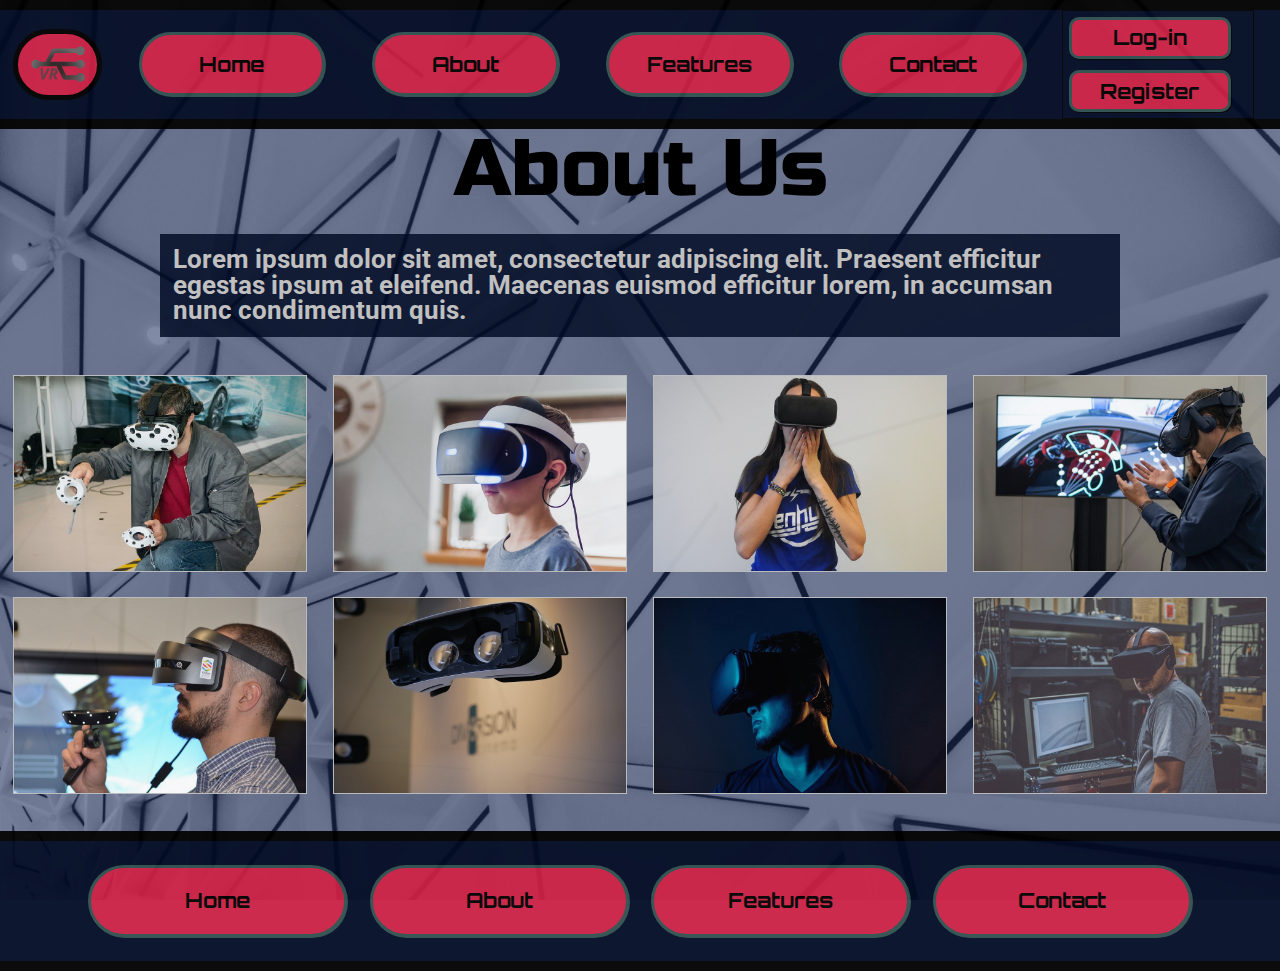
==== index.html @ c774ebc3 "almost done" ====
<!DOCTYPE html>
<html lang="en">

<head>
    <meta charset="UTF-8">
    <meta name="viewport" content="width=device-width, initial-scale=1.0">
    <link rel="stylesheet" href="/index.css">
    <title>About</title>
</head>

<body>
    <header>
        <div class="navBar">
            <div class="logo">
                <img src="/assets/logo.svg" alt="SIXR Logo">
            </div>
            <nav>
                <a href="#">Home</a>
                <a href="/index.html">About</a>
                <a href="/features.html">Features</a>
                <a href="/contact.html">Contact</a>
            </nav>
            <div class="register">
                <a href="">Log-in</a>
                <a href="">Register</a>
            </div>
        </div>
    </header>
    <section class="mainBody">
        <h1 class="abouth1 feath1">About Us</h1>
        <p>Lorem ipsum dolor sit amet, consectetur adipiscing elit. Praesent efficitur egestas ipsum at eleifend.
            Maecenas euismod efficitur lorem, in accumsan nunc condimentum quis.</p>
        <div class="gallery">
            <div class="images">
                <img src="/assets/bodyimg1.jpg" alt="">
                <img src="/assets/bodyimg2.jpg" alt="">
                <img src="/assets/bodyimg3.jpg" alt="">
                <img src="/assets/bodyimg4.jpg" alt="">
            </div>
            <div class="images2">
                <img src="/assets/bodyimg5.jpg">
                <img src="/assets/bodyimg6.jpg" alt="">
                <img src="/assets/bodyimg7.jpg" alt="">
                <img src="/assets/bodyimg8.jpg" alt="">
            </div>
        </div>
    </section>
    <footer>
        <div class="navBar" class="navBar2">
            <nav>
                <a href="/index.html">Home</a>
                <a href="/about.html">About</a>
                <a href="/features.html">Features</a>
                <a href="/contact.html">Contact</a>
            </nav>
        </div>
    </footer>
</body>

</html>
---- index.css ----
/* http://meyerweb.com/eric/tools/css/reset/ 
   v2.0 | 20110126
   License: none (public domain)
*/
@import url('https://fonts.googleapis.com/css2?family=Orbitron&family=Roboto&family=Russo+One&display=swap');
html, body, div, span, applet, object, iframe,
h1, h2, h3, h4, h5, h6, p, blockquote, pre,
a, abbr, acronym, address, big, cite, code,
del, dfn, em, img, ins, kbd, q, s, samp,
small, strike, strong, sub, sup, tt, var,
b, u, i, center,
dl, dt, dd, ol, ul, li,
fieldset, form, label, legend,
table, caption, tbody, tfoot, thead, tr, th, td,
article, aside, canvas, details, embed, 
figure, figcaption, footer, header, hgroup, 
menu, nav, output, ruby, section, summary,
time, mark, audio, video {
	margin: 0;
	padding: 0;
	/* border: 0; */
	font-size: 62.5%;
	font: inherit;
	vertical-align: baseline;
}
/* HTML5 display-role reset for older browsers */
article, aside, details, figcaption, figure, 
footer, header, hgroup, menu, nav, section {
	display: block;
}
body {
    line-height: 1;
    font-size: 1.6rem;
    font-family: 'Roboto', sans-serif;
}
ol, ul {
	list-style: none;
}
blockquote, q {
	quotes: none;
}
blockquote:before, blockquote:after,
q:before, q:after {
	content: '';
	content: none;
}
table {
	border-collapse: collapse;
	border-spacing: 0;
}
*{
    box-sizing: border-box;
    /* border: 1px solid grey; */
}
section {
    padding: 4%;   
}
/* END RESET */
.logo {
    display: flex;
    /* border: 2px solid black; */
    width: 7%;
    border: 5px solid black;
    border-radius: 100px;
    padding: 1%;
    background-color: #CA2044;
    margin: 1% 0 1% 1%;
    /* box-shadow: 4px 4px rgb(0, 0, 0); */
}
.logo img {
    width: 100%;
    margin: 0 auto;
}
a {
    font-family: 'Orbitron', sans-serif;
    color: black;
    font-weight: bold;
    text-decoration: none;
    display: flex;
    background: #CA2044;
    font-size: 1.3rem;
    padding: 2%;
    border: 3px solid darkslategray;
    box-shadow: 1px 1px darkslategray;
}
nav a {
    border-radius: 50px;
    margin: 0;
    width: 20%;
    justify-content: center;
    margin: 1%;
    background: #CA2044;
    color: black;
}
a:hover {
    color: white;
    transition: 1s;
    border: 3px solid rgb(255, 255, 255);
}
.register {
    padding: 0;
    width: 15%;
    border: 1px solid black;
    display: flex;
    flex-direction: column;
}
.register a {
    width: 85%;
    justify-content: center;
    align-items: center;
    box-shadow: 1px 1px;
    border-radius: 10px;
    margin: 3%;
    padding: 4% 0 4% 0;
}
h2, h3, h4, h5, h6 {
    font-family: 'Orbitron', sans-serif;
}
.navBar {
    display: flex;
    align-items: center;
}
nav {
    display: flex;
    width: 75%;
    padding: 1%;
    justify-content: space-around;
}
footer nav {
    width: 90%;
    margin: 0 auto;
    padding: 1%;
}
footer nav a {
    width: 25%;
}
header, footer {
    opacity: 95%;
    background: #010B24;
    border-top: 10px solid black;
    border-bottom: 10px solid black;
}
.abouth1 {
    display: flex;
    font-size: 5rem;
    font-family: 'Russo One', sans-serif;
    width: 100%;
    justify-content: center;
}
body {
    background-image: url("/assets/background-img.jpeg");
    background-size: cover;
    padding: 0;
    background-repeat: no-repeat;
    background-attachment: fixed;
}
.mainBody p {
    display: flex;
    width: 75%;
    margin: 2% auto;
    padding: 1%;
    color: silver;
    background-color: #010b24d5;
    font-weight: bold;
}
.mainBody{
    padding: 0;
    background-color: rgba(4, 23, 80, 0.479);
    min-height: 78vh;
}

.images, .images2 {
    display: flex;
    justify-content: space-between;
    width: 100%;
}
.gallery .images img, .gallery .images2 img {
    width: 23%;
    border: 1px solid silver;
    opacity: 95%;
    margin: 1% auto;
}
ul {
    margin: 5% 1%;
}
/* FEATURES PAGE */
.features {
    display: flex;
    width: 95%;
    margin: 0 auto;
    justify-content: center;
}
.featMainBody {
    background-color: rgba(52, 13, 144, 0.486);
}
.featuresh1{
    display: flex;
    font-size: 5rem;
    font-family: 'Russo One', sans-serif;
    width: 86%;
    margin: 0 auto;
}
.feat-list{
    border: 1px solid black;
    width: 40%;
    margin: 0 auto;
    text-align: left;
    line-height: 1.2;
    font-weight: bolder;
    font-size: 1.4rem;
    background-color: #010b24d5;
    color: #FFFAFA;
    padding: 0 1% 0 1%;
}
@media(max-width: 1050px){
    a {
        font-size: 1rem;
    }
}
@media(max-width:800px){
    .logo {
        width: 9%;
    }
    a {
        font-size: .8rem;
    }
    h1 {
        width: 100%;
        justify-content: center;
        margin: 0 auto;
        font-size: 3rem;
    }
    .mainBody p {
        width: 100%;
        border-radius: 0;
        font-size: 1.4rem;
    }
    .gallery {
        display: flex;
        padding: 2%;
        flex-direction: column;
    }
    .images, .images2 {
        display: flex;
        /* flex-direction: column; */
        width: 100%;
        margin: 3% 0;
    }
    .gallery .images img, .gallery .images2 img {
        width: 23%;
        margin: 2% auto;
    }
    .features {
        display: flex;
        flex-direction: column;
        width: 100%;
    }
    .feath1 {
        font-size: 3rem;
    }
    .feat-list {
        width: 95%;
        margin: 1% auto;
        font-size: 1.4rem;
    }
}
@media(max-width: 650px){
    .featuresh1 {
        font-size: 3rem;
    }
    .mainBody p {
        font-size: 1rem;
        width: 100%;
    }
    .navBar {
        display: flex;
        flex-direction: column;
    }
    header nav {
        flex-direction: column;
    }
    header nav a {
        width: 90%;
        margin: 1% auto;
    }
    .logo {
        display: none;
    }
    .register {
        width: 100%;
        flex-direction: row;
    }
    .register a {
        width: 40%; 
        margin: 1% auto;
        padding: 2%;
    }
    header nav a {
        width: 60%;
        border-radius: 10px;
    }
    footer nav a {
        font-size: .7rem;
        width: 25%;
    }
    .feat-list{
        font-size: .8rem;
    }
    .gallery {
        flex-direction: row;
    }
    .images, .images2 {
        display: flex;
        flex-direction: column;
        width: 40%;
        margin: 1% auto;
        align-items: center;
    }
    .gallery .images img, .gallery .images2 img {
        width: 100%;
        margin: 5% auto;
    }
}
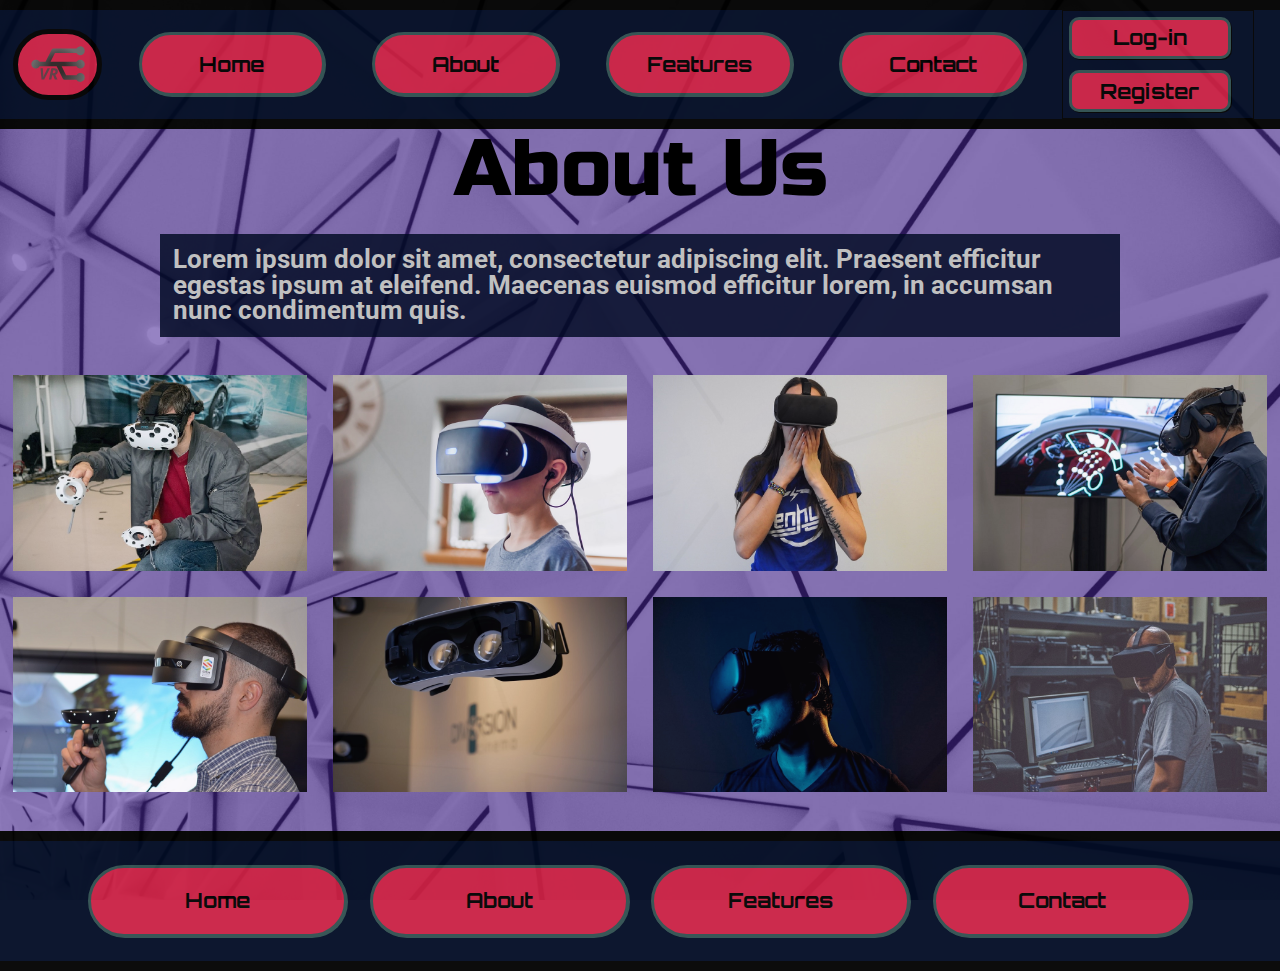
==== commit 278d0b07: "changed background color of body" ====
--- a/index.html
+++ b/index.html
@@ -32,16 +32,16 @@
             Maecenas euismod efficitur lorem, in accumsan nunc condimentum quis.</p>
         <div class="gallery">
             <div class="images">
-                <img src="/assets/bodyimg1.jpg" alt="">
-                <img src="/assets/bodyimg2.jpg" alt="">
-                <img src="/assets/bodyimg3.jpg" alt="">
-                <img src="/assets/bodyimg4.jpg" alt="">
+                <img src="/assets/bodyimg1.jpg" alt="man kneeling wearing VR headset">
+                <img src="/assets/bodyimg2.jpg" alt="girl wearing VR headset">
+                <img src="/assets/bodyimg3.jpg" alt="girl excitedly wearing VR headset">
+                <img src="/assets/bodyimg4.jpg" alt="man wearing VR headset">
             </div>
             <div class="images2">
-                <img src="/assets/bodyimg5.jpg">
-                <img src="/assets/bodyimg6.jpg" alt="">
-                <img src="/assets/bodyimg7.jpg" alt="">
-                <img src="/assets/bodyimg8.jpg" alt="">
+                <img src="/assets/bodyimg5.jpg" alt="man with VR headset">
+                <img src="/assets/bodyimg6.jpg" alt="VR headset on display">
+                <img src="/assets/bodyimg7.jpg" alt="man wearing VR headset">
+                <img src="/assets/bodyimg8.jpg" alt="man working while wearing VR headset">
             </div>
         </div>
     </section>
--- a/index.css
+++ b/index.css
@@ -165,7 +165,7 @@
 }
 .mainBody{
     padding: 0;
-    background-color: rgba(4, 23, 80, 0.479);
+    background-color: rgba(52, 13, 144, 0.486);
     min-height: 78vh;
 }
 
@@ -176,7 +176,6 @@
 }
 .gallery .images img, .gallery .images2 img {
     width: 23%;
-    border: 1px solid silver;
     opacity: 95%;
     margin: 1% auto;
 }
@@ -189,9 +188,6 @@
     width: 95%;
     margin: 0 auto;
     justify-content: center;
-}
-.featMainBody {
-    background-color: rgba(52, 13, 144, 0.486);
 }
 .featuresh1{
     display: flex;
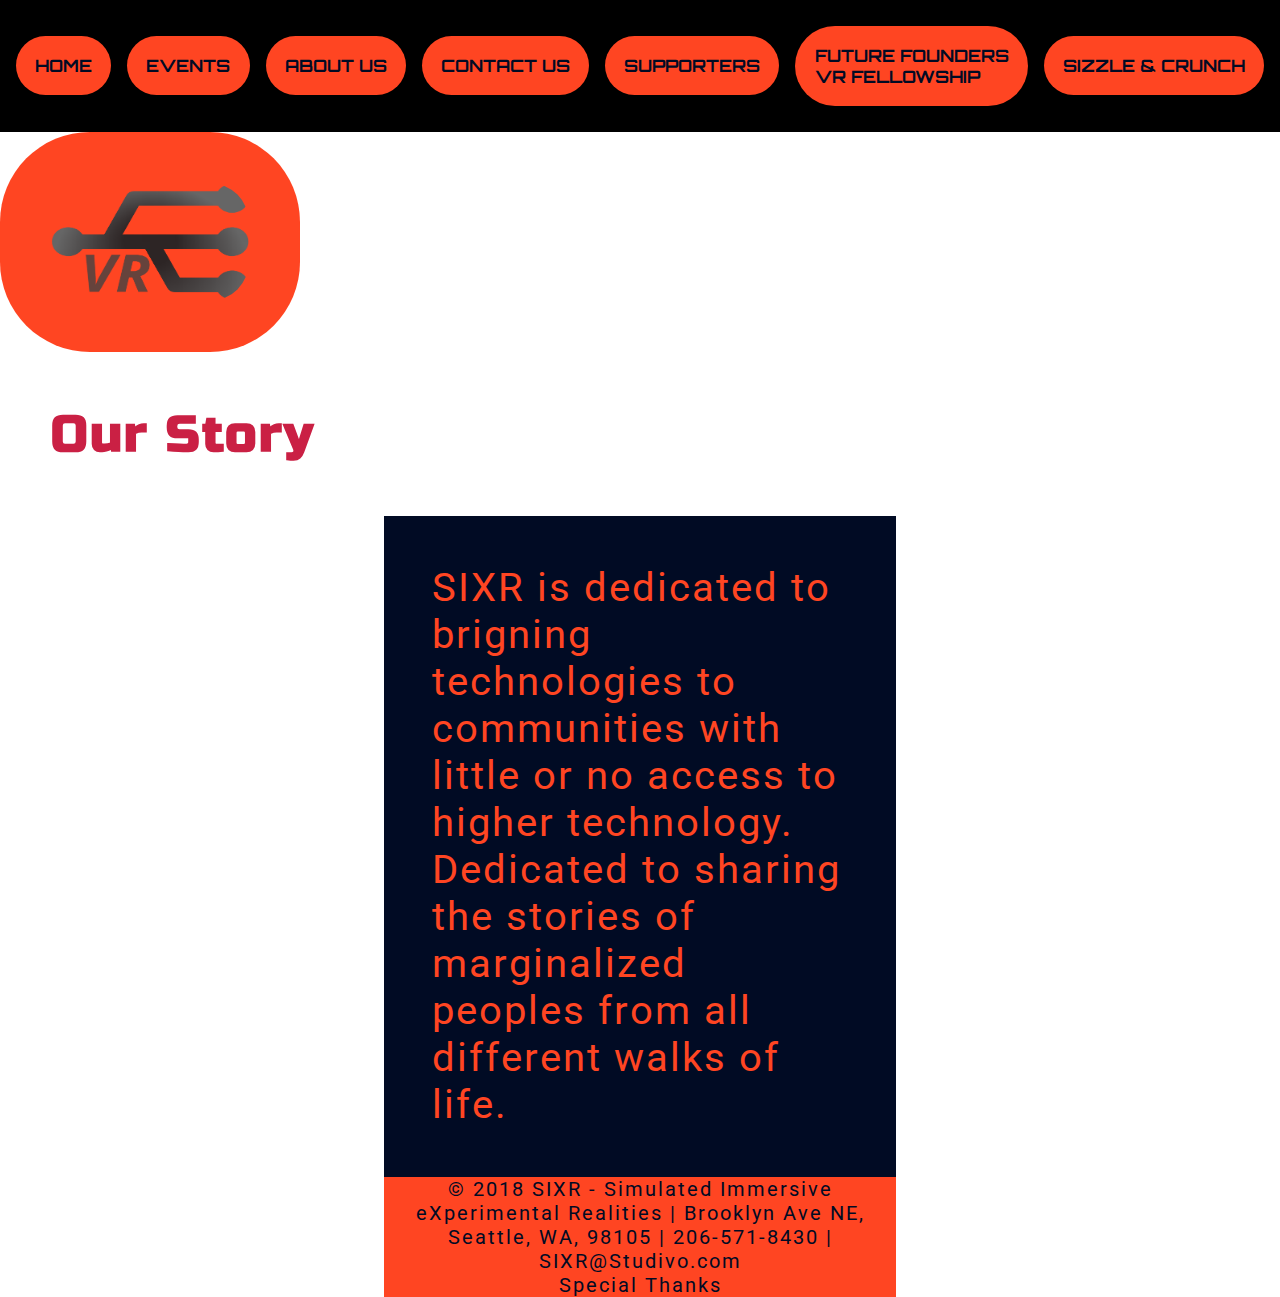
==== commit 416a2e31: "Merge pull request #1 from bw-virtual-reality-1/Christopher-Barrett" ====
--- a/index.html
+++ b/index.html
@@ -1,60 +1,53 @@
 <!DOCTYPE html>
 <html lang="en">
-
-<head>
-    <meta charset="UTF-8">
-    <meta name="viewport" content="width=device-width, initial-scale=1.0">
-    <link rel="stylesheet" href="/index.css">
-    <title>About</title>
-</head>
-
-<body>
+  <head>
+    <meta charset="UTF-8" />
+    <title>Home</title>
+    <link rel="stylesheet" href="index.css" />
+    <link
+      rel="stylesheet"
+      href="https://fonts.google.com/specimen/Orbitron"
+      href="https://fonts.google.com/specimen/Russo+One"
+      href="https://fonts.google.com/specimen/Roboto?query=roboto"
+    />
+    <meta name="viewport" content="width=device-width, initial-scale=1.0" />
+  </head>
+  <body>
     <header>
-        <div class="navBar">
-            <div class="logo">
-                <img src="/assets/logo.svg" alt="SIXR Logo">
-            </div>
-            <nav>
-                <a href="#">Home</a>
-                <a href="/index.html">About</a>
-                <a href="/features.html">Features</a>
-                <a href="/contact.html">Contact</a>
-            </nav>
-            <div class="register">
-                <a href="">Log-in</a>
-                <a href="">Register</a>
-            </div>
-        </div>
+      <nav>
+        <a href="index.html" class="home">HOME</a>
+        <a href="#" class="events">EVENTS</a>
+        <a href="#" class="about">ABOUT US</a>
+        <a href="contact.html" class="contact">CONTACT US</a>
+        <a href="#" class="supporters">SUPPORTERS</a>
+        <a href="#" class="future">FUTURE FOUNDERS<br />VR FELLOWSHIP</a>
+        <a href="#" class="sizzle">SIZZLE & CRUNCH</a>
+      </nav>
+      <!-- <div class="img">
+        <img
+          src="https://www.gettyimages.com/gi-resources/images/VR/goggle-vr-pano.png"
+          alt="Virtual Reality"
+        />
+      </div> -->
+      <div>
+        <img class="logo" src="logo2.png" alt="VR" />
+        <!-- <h1>SIXR</h1> -->
+        <h2>Our Story</h2>
+        <p>
+          SIXR is dedicated to brigning technologies to communities with little
+          or no access to higher technology. Dedicated to sharing the stories of
+          marginalized peoples from all different walks of life.
+        </p>
+      </div>
     </header>
-    <section class="mainBody">
-        <h1 class="abouth1 feath1">About Us</h1>
-        <p>Lorem ipsum dolor sit amet, consectetur adipiscing elit. Praesent efficitur egestas ipsum at eleifend.
-            Maecenas euismod efficitur lorem, in accumsan nunc condimentum quis.</p>
-        <div class="gallery">
-            <div class="images">
-                <img src="/assets/bodyimg1.jpg" alt="man kneeling wearing VR headset">
-                <img src="/assets/bodyimg2.jpg" alt="girl wearing VR headset">
-                <img src="/assets/bodyimg3.jpg" alt="girl excitedly wearing VR headset">
-                <img src="/assets/bodyimg4.jpg" alt="man wearing VR headset">
-            </div>
-            <div class="images2">
-                <img src="/assets/bodyimg5.jpg" alt="man with VR headset">
-                <img src="/assets/bodyimg6.jpg" alt="VR headset on display">
-                <img src="/assets/bodyimg7.jpg" alt="man wearing VR headset">
-                <img src="/assets/bodyimg8.jpg" alt="man working while wearing VR headset">
-            </div>
-        </div>
-    </section>
-    <footer>
-        <div class="navBar" class="navBar2">
-            <nav>
-                <a href="/index.html">Home</a>
-                <a href="/about.html">About</a>
-                <a href="/features.html">Features</a>
-                <a href="/contact.html">Contact</a>
-            </nav>
-        </div>
-    </footer>
-</body>
-
-</html>+    <div>
+      <footer>
+        <p2>
+          © 2018 SIXR - Simulated Immersive eXperimental Realities | Brooklyn
+          Ave NE, Seattle, WA, 98105 | 206-571-8430 | SIXR@Studivo.com
+          <br />Special Thanks
+        </p2>
+      </footer>
+    </div>
+  </body>
+</html>
--- a/index.css
+++ b/index.css
@@ -1,319 +1,249 @@
-/* http://meyerweb.com/eric/tools/css/reset/ 
-   v2.0 | 20110126
-   License: none (public domain)
-*/
-@import url('https://fonts.googleapis.com/css2?family=Orbitron&family=Roboto&family=Russo+One&display=swap');
-html, body, div, span, applet, object, iframe,
-h1, h2, h3, h4, h5, h6, p, blockquote, pre,
-a, abbr, acronym, address, big, cite, code,
-del, dfn, em, img, ins, kbd, q, s, samp,
-small, strike, strong, sub, sup, tt, var,
-b, u, i, center,
-dl, dt, dd, ol, ul, li,
-fieldset, form, label, legend,
-table, caption, tbody, tfoot, thead, tr, th, td,
-article, aside, canvas, details, embed, 
-figure, figcaption, footer, header, hgroup, 
-menu, nav, output, ruby, section, summary,
-time, mark, audio, video {
-	margin: 0;
-	padding: 0;
-	/* border: 0; */
-	font-size: 62.5%;
-	font: inherit;
-	vertical-align: baseline;
-}
-/* HTML5 display-role reset for older browsers */
-article, aside, details, figcaption, figure, 
-footer, header, hgroup, menu, nav, section {
-	display: block;
-}
-body {
-    line-height: 1;
-    font-size: 1.6rem;
-    font-family: 'Roboto', sans-serif;
-}
-ol, ul {
-	list-style: none;
-}
-blockquote, q {
-	quotes: none;
-}
-blockquote:before, blockquote:after,
-q:before, q:after {
-	content: '';
-	content: none;
-}
-table {
-	border-collapse: collapse;
-	border-spacing: 0;
-}
-*{
-    box-sizing: border-box;
-    /* border: 1px solid grey; */
-}
-section {
-    padding: 4%;   
-}
-/* END RESET */
+/* CSS RESET
+html,
+body,
+div,
+span,
+applet,
+object,
+iframe,
+h1,
+h2,
+h3,
+h4,
+h5,
+h6,
+p,
+blockquote,
+pre,
+a,
+abbr,
+acronym,
+address,
+big,
+cite,
+code,
+del,
+dfn,
+em,
+img,
+ins,
+kbd,
+q,
+s,
+samp,
+small,
+strike,
+strong,
+sub,
+sup,
+tt,
+var,
+b,
+u,
+i,
+center,
+dl,
+dt,
+dd,
+ol,
+ul,
+li,
+fieldset,
+form,
+label,
+legend,
+table,
+caption,
+tbody,
+tfoot,
+thead,
+tr,
+th,
+td,
+article,
+aside,
+canvas,
+details,
+embed,
+figure,
+figcaption,
+footer,
+header,
+hgroup,
+menu,
+nav,
+output,
+ruby,
+section,
+summary,
+time,
+mark,
+audio,
+video {
+  margin: 0;
+  padding: 0;
+  border: 0;
+  font-size: 100%;
+  font: inherit;
+  vertical-align: baseline;
+} */
+@import url("https://fonts.googleapis.com/css2?family=Orbitron&family=Roboto&family=Russo+One&display=swap");
+
+* {
+  box-sizing: border-box;
+  margin: 0;
+  padding: 0;
+  max-width: 100%;
+  /* border: 1px solid grey; */
+}
+
+html {
+  font-size: 62.5%;
+  background-image: url("https://upload.wikimedia.org/wikipedia/commons/thumb/e/ee/Reality_check_ESA384313.jpg/1280px-Reality_check_ESA384313.jpg");
+  background-repeat: repeat;
+  background-size: 100%;
+}
+
+a {
+  font-size: 1.7rem;
+  color: #010b24;
+  background-color: #ff4522;
+  padding: 1.5%;
+  text-decoration: none;
+  font-weight: bold;
+  align-self: center;
+  border-radius: 100px;
+  border: #ca2044;
+}
+nav {
+  color: #010b24;
+  background-color: black;
+  display: flex;
+  justify-content: space-evenly;
+  padding: 2% 0;
+  font-family: "Orbitron", sans-serif;
+  text-decoration: none;
+}
+
+.home:hover {
+  color: #010b24;
+  border: 2px solid #ca2044;
+  background-color: #ff4522;
+}
+
+.events:hover {
+  color: #010b24;
+  border: 2px solid #ca2044;
+  background-color: #ff4522;
+}
+
+.about:hover {
+  color: #010b24;
+  border: 2px solid #ca2044;
+  background-color: #ff4522;
+}
+
+.contact:hover {
+  color: #010b24;
+  border: 2px solid #ca2044;
+  background-color: #ff4522;
+}
+
+.supporters:hover {
+  color: #010b24;
+  border: 2px solid #ca2044;
+  background-color: #ff4522;
+}
+
+.future:hover {
+  color: #010b24;
+  border: 2px solid #ca2044;
+  background-color: #ff4522;
+}
+
+.sizzle:hover {
+  color: #010b24;
+  border: 2px solid #ca2044;
+  background-color: #ff4522;
+}
 .logo {
-    display: flex;
-    /* border: 2px solid black; */
-    width: 7%;
-    border: 5px solid black;
-    border-radius: 100px;
-    padding: 1%;
-    background-color: #CA2044;
-    margin: 1% 0 1% 1%;
-    /* box-shadow: 4px 4px rgb(0, 0, 0); */
-}
-.logo img {
-    width: 100%;
-    margin: 0 auto;
-}
-a {
-    font-family: 'Orbitron', sans-serif;
-    color: black;
-    font-weight: bold;
-    text-decoration: none;
-    display: flex;
-    background: #CA2044;
-    font-size: 1.3rem;
-    padding: 2%;
-    border: 3px solid darkslategray;
-    box-shadow: 1px 1px darkslategray;
-}
-nav a {
-    border-radius: 50px;
-    margin: 0;
-    width: 20%;
-    justify-content: center;
-    margin: 1%;
-    background: #CA2044;
-    color: black;
-}
-a:hover {
-    color: white;
-    transition: 1s;
-    border: 3px solid rgb(255, 255, 255);
-}
-.register {
-    padding: 0;
-    width: 15%;
-    border: 1px solid black;
+  padding: 4%;
+  text-decoration: none;
+  background-color: #ff4522;
+  border-radius: 90px;
+  height: 220px;
+  width: 300px;
+}
+
+/* h1 {
+  font-family: "Orbitron", sans-serif;
+  font-size: 7rem;
+  letter-spacing: 2px;
+  padding: 20%;
+  text-decoration: bold;
+  display: inline;
+} */
+
+h2 {
+  color: #ca2044;
+  font-family: "Russo One", sans-serif;
+  font-size: 5rem;
+  letter-spacing: 2px;
+  padding: 4%;
+  text-decoration: none;
+}
+
+p {
+  color: #ff4522;
+  background-color: #010b24;
+  font-family: "Roboto", monospace;
+  font-size: 4rem;
+  letter-spacing: 2px;
+  width: 40%;
+  border: 10px solid #010b24;
+  padding: 3%;
+  text-decoration: none;
+  display: block;
+  margin-left: auto;
+  margin-right: auto;
+  width: 40%;
+}
+
+p2 {
+  color: #010b24;
+  background-color: #ff4522;
+  font-family: "Roboto", monospace;
+  font-size: 2rem;
+  letter-spacing: 2px;
+  display: block;
+  margin-left: auto;
+  margin-right: auto;
+  width: 40%;
+  text-decoration: none;
+  display: flex;
+  text-align: center;
+}
+.img {
+  width: 100px;
+  margin: 0 auto;
+}
+
+@media (max-width: 800px) {
+  html {
+    background-color: black;
+    background-repeat: repeat;
+  }
+  nav {
     display: flex;
     flex-direction: column;
-}
-.register a {
-    width: 85%;
-    justify-content: center;
-    align-items: center;
-    box-shadow: 1px 1px;
-    border-radius: 10px;
-    margin: 3%;
-    padding: 4% 0 4% 0;
-}
-h2, h3, h4, h5, h6 {
-    font-family: 'Orbitron', sans-serif;
-}
-.navBar {
+  }
+}
+@media (max-width: 500px) {
+  html {
+    background-color: black;
+  }
+  nav {
     display: flex;
-    align-items: center;
-}
-nav {
-    display: flex;
-    width: 75%;
-    padding: 1%;
-    justify-content: space-around;
-}
-footer nav {
-    width: 90%;
-    margin: 0 auto;
-    padding: 1%;
-}
-footer nav a {
-    width: 25%;
-}
-header, footer {
-    opacity: 95%;
-    background: #010B24;
-    border-top: 10px solid black;
-    border-bottom: 10px solid black;
-}
-.abouth1 {
-    display: flex;
-    font-size: 5rem;
-    font-family: 'Russo One', sans-serif;
-    width: 100%;
-    justify-content: center;
-}
-body {
-    background-image: url("/assets/background-img.jpeg");
-    background-size: cover;
-    padding: 0;
-    background-repeat: no-repeat;
-    background-attachment: fixed;
-}
-.mainBody p {
-    display: flex;
-    width: 75%;
-    margin: 2% auto;
-    padding: 1%;
-    color: silver;
-    background-color: #010b24d5;
-    font-weight: bold;
-}
-.mainBody{
-    padding: 0;
-    background-color: rgba(52, 13, 144, 0.486);
-    min-height: 78vh;
-}
-
-.images, .images2 {
-    display: flex;
-    justify-content: space-between;
-    width: 100%;
-}
-.gallery .images img, .gallery .images2 img {
-    width: 23%;
-    opacity: 95%;
-    margin: 1% auto;
-}
-ul {
-    margin: 5% 1%;
-}
-/* FEATURES PAGE */
-.features {
-    display: flex;
-    width: 95%;
-    margin: 0 auto;
-    justify-content: center;
-}
-.featuresh1{
-    display: flex;
-    font-size: 5rem;
-    font-family: 'Russo One', sans-serif;
-    width: 86%;
-    margin: 0 auto;
-}
-.feat-list{
-    border: 1px solid black;
-    width: 40%;
-    margin: 0 auto;
-    text-align: left;
-    line-height: 1.2;
-    font-weight: bolder;
-    font-size: 1.4rem;
-    background-color: #010b24d5;
-    color: #FFFAFA;
-    padding: 0 1% 0 1%;
-}
-@media(max-width: 1050px){
-    a {
-        font-size: 1rem;
-    }
-}
-@media(max-width:800px){
-    .logo {
-        width: 9%;
-    }
-    a {
-        font-size: .8rem;
-    }
-    h1 {
-        width: 100%;
-        justify-content: center;
-        margin: 0 auto;
-        font-size: 3rem;
-    }
-    .mainBody p {
-        width: 100%;
-        border-radius: 0;
-        font-size: 1.4rem;
-    }
-    .gallery {
-        display: flex;
-        padding: 2%;
-        flex-direction: column;
-    }
-    .images, .images2 {
-        display: flex;
-        /* flex-direction: column; */
-        width: 100%;
-        margin: 3% 0;
-    }
-    .gallery .images img, .gallery .images2 img {
-        width: 23%;
-        margin: 2% auto;
-    }
-    .features {
-        display: flex;
-        flex-direction: column;
-        width: 100%;
-    }
-    .feath1 {
-        font-size: 3rem;
-    }
-    .feat-list {
-        width: 95%;
-        margin: 1% auto;
-        font-size: 1.4rem;
-    }
-}
-@media(max-width: 650px){
-    .featuresh1 {
-        font-size: 3rem;
-    }
-    .mainBody p {
-        font-size: 1rem;
-        width: 100%;
-    }
-    .navBar {
-        display: flex;
-        flex-direction: column;
-    }
-    header nav {
-        flex-direction: column;
-    }
-    header nav a {
-        width: 90%;
-        margin: 1% auto;
-    }
-    .logo {
-        display: none;
-    }
-    .register {
-        width: 100%;
-        flex-direction: row;
-    }
-    .register a {
-        width: 40%; 
-        margin: 1% auto;
-        padding: 2%;
-    }
-    header nav a {
-        width: 60%;
-        border-radius: 10px;
-    }
-    footer nav a {
-        font-size: .7rem;
-        width: 25%;
-    }
-    .feat-list{
-        font-size: .8rem;
-    }
-    .gallery {
-        flex-direction: row;
-    }
-    .images, .images2 {
-        display: flex;
-        flex-direction: column;
-        width: 40%;
-        margin: 1% auto;
-        align-items: center;
-    }
-    .gallery .images img, .gallery .images2 img {
-        width: 100%;
-        margin: 5% auto;
-    }
-}
+    flex-direction: column;
+  }
+}
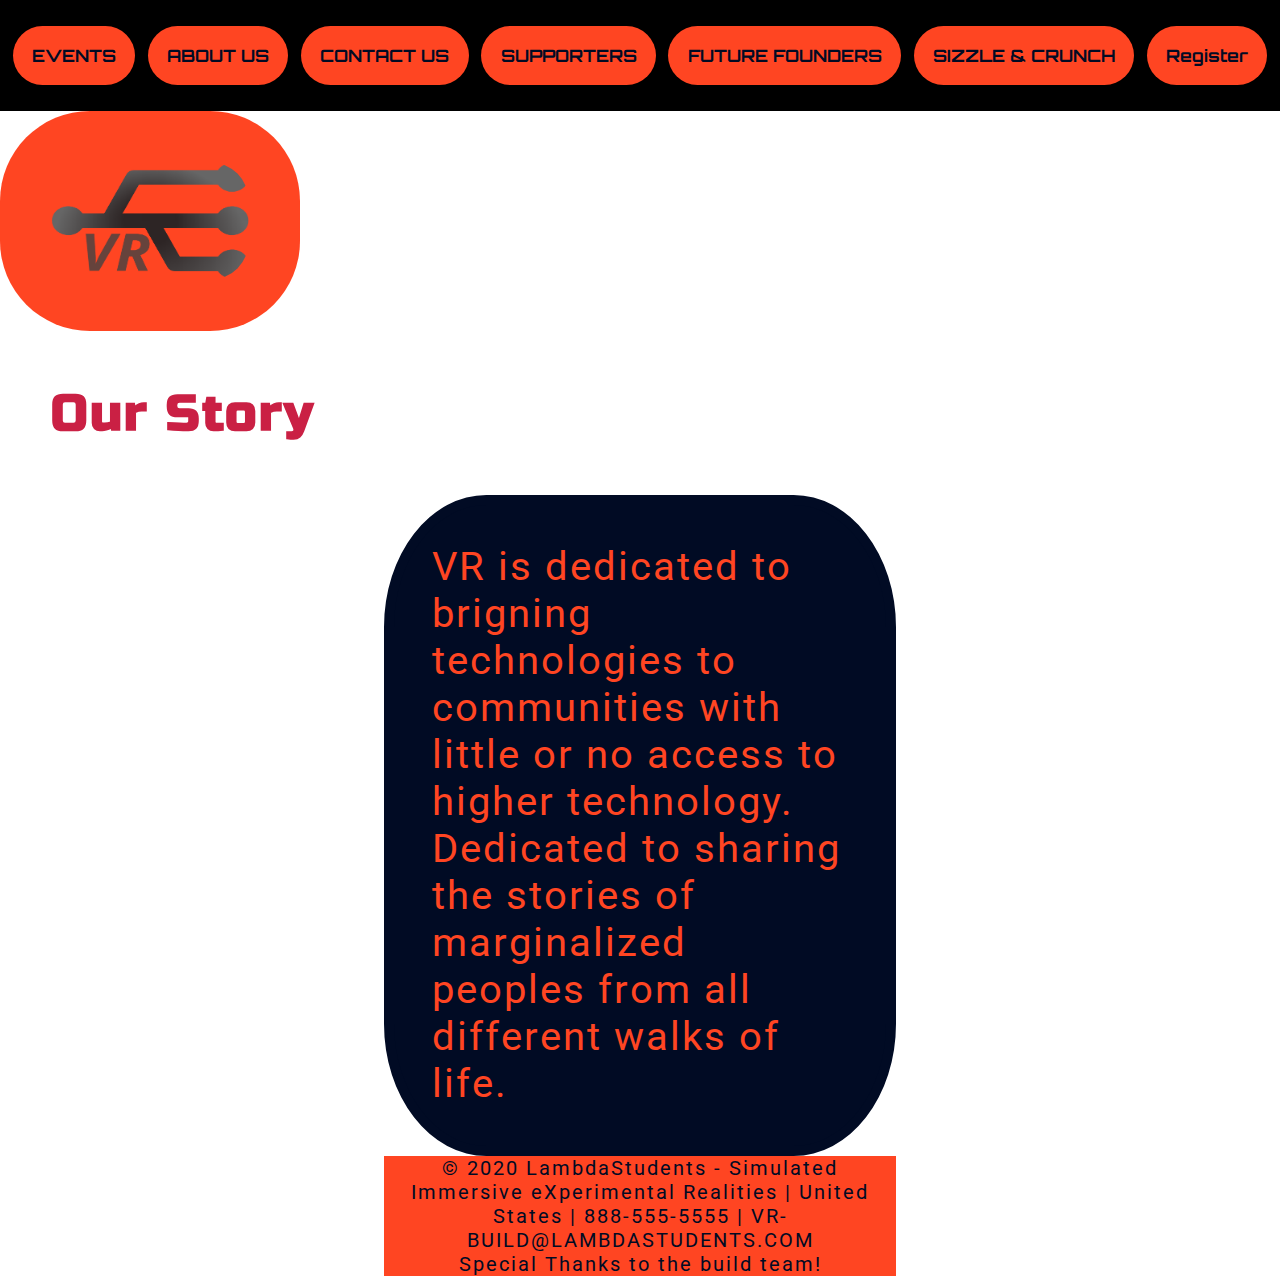
==== commit 1ea5b7a7: "Fictionalize content, Add input fields to contact page" ====
--- a/index.html
+++ b/index.html
@@ -15,13 +15,15 @@
   <body>
     <header>
       <nav>
-        <a href="index.html" class="home">HOME</a>
+        <!-- <a href="index.html" class="home">HOME</a> -->
         <a href="#" class="events">EVENTS</a>
-        <a href="#" class="about">ABOUT US</a>
+        <a href="about.html" class="about">ABOUT US</a>
         <a href="contact.html" class="contact">CONTACT US</a>
-        <a href="#" class="supporters">SUPPORTERS</a>
-        <a href="#" class="future">FUTURE FOUNDERS<br />VR FELLOWSHIP</a>
+        <a href="/features.html" class="supporters">SUPPORTERS</a>
+        <a href="#" class="future">FUTURE FOUNDERS</a>
         <a href="#" class="sizzle">SIZZLE & CRUNCH</a>
+        <!-- <a href="#" class="login">Log-in</a> -->
+        <a href="#" class="register">Register</a>
       </nav>
       <!-- <div class="img">
         <img
@@ -34,8 +36,8 @@
         <!-- <h1>SIXR</h1> -->
         <h2>Our Story</h2>
         <p>
-          SIXR is dedicated to brigning technologies to communities with little
-          or no access to higher technology. Dedicated to sharing the stories of
+          VR is dedicated to brigning technologies to communities with little or
+          no access to higher technology. Dedicated to sharing the stories of
           marginalized peoples from all different walks of life.
         </p>
       </div>
@@ -43,9 +45,9 @@
     <div>
       <footer>
         <p2>
-          © 2018 SIXR - Simulated Immersive eXperimental Realities | Brooklyn
-          Ave NE, Seattle, WA, 98105 | 206-571-8430 | SIXR@Studivo.com
-          <br />Special Thanks
+          © 2020 LambdaStudents - Simulated Immersive eXperimental Realities |
+          United States | 888-555-5555 | VR-BUILD@LAMBDASTUDENTS.COM
+          <br />Special Thanks to the build team!
         </p2>
       </footer>
     </div>
--- a/index.css
+++ b/index.css
@@ -166,6 +166,11 @@
   border: 2px solid #ca2044;
   background-color: #ff4522;
 }
+.register:hover {
+  color: #010b24;
+  border: 2px solid #ca2044;
+  background-color: #ff4522;
+}
 .logo {
   padding: 4%;
   text-decoration: none;
@@ -207,6 +212,7 @@
   margin-left: auto;
   margin-right: auto;
   width: 40%;
+  border-radius: 20%;
 }
 
 p2 {
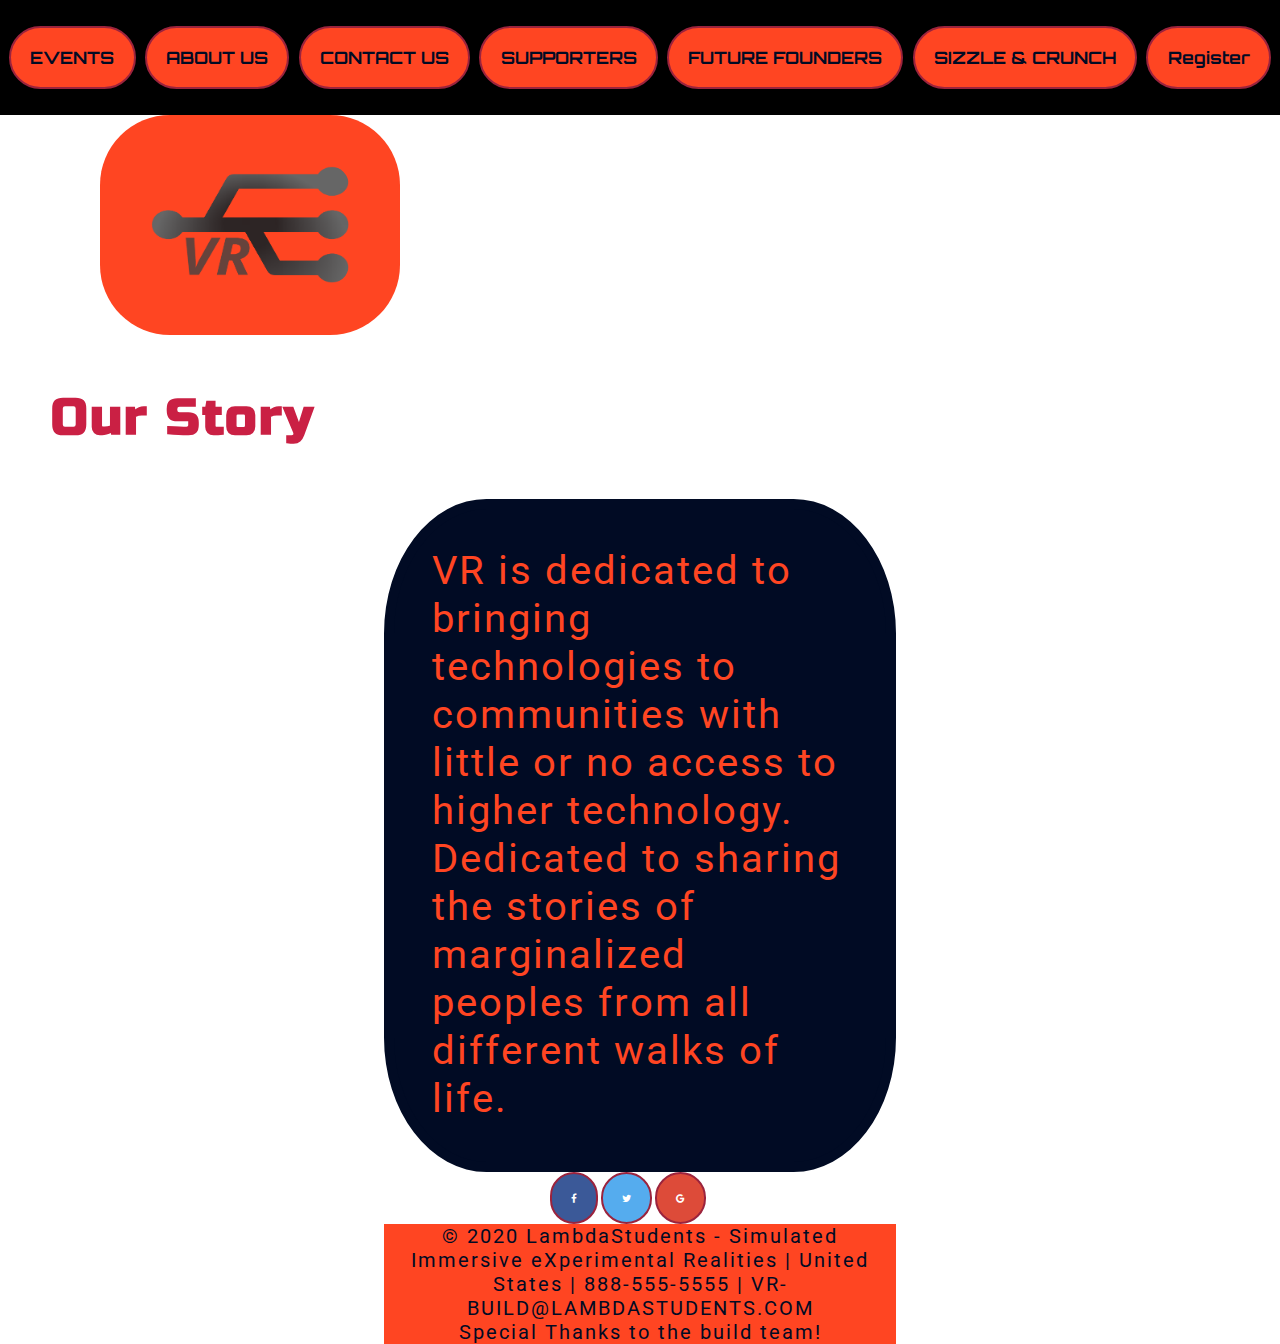
==== commit 30b62137: "move logo on page, add social media icons" ====
--- a/index.html
+++ b/index.html
@@ -9,6 +9,10 @@
       href="https://fonts.google.com/specimen/Orbitron"
       href="https://fonts.google.com/specimen/Russo+One"
       href="https://fonts.google.com/specimen/Roboto?query=roboto"
+    />
+    <link
+      rel="stylesheet"
+      href="https://cdnjs.cloudflare.com/ajax/libs/font-awesome/4.7.0/css/font-awesome.min.css"
     />
     <meta name="viewport" content="width=device-width, initial-scale=1.0" />
   </head>
@@ -36,7 +40,7 @@
         <!-- <h1>SIXR</h1> -->
         <h2>Our Story</h2>
         <p>
-          VR is dedicated to brigning technologies to communities with little or
+          VR is dedicated to bringing technologies to communities with little or
           no access to higher technology. Dedicated to sharing the stories of
           marginalized peoples from all different walks of life.
         </p>
@@ -44,6 +48,9 @@
     </header>
     <div>
       <footer>
+        <a href="#" class="fa fa-facebook"></a>
+        <a href="#" class="fa fa-twitter"></a>
+        <a href="#" class="fa fa-google"></a>
         <p2>
           © 2020 LambdaStudents - Simulated Immersive eXperimental Realities |
           United States | 888-555-5555 | VR-BUILD@LAMBDASTUDENTS.COM
--- a/index.css
+++ b/index.css
@@ -113,7 +113,7 @@
   font-weight: bold;
   align-self: center;
   border-radius: 100px;
-  border: #ca2044;
+  border: 2px solid #9b233d;
 }
 nav {
   color: #010b24;
@@ -175,9 +175,10 @@
   padding: 4%;
   text-decoration: none;
   background-color: #ff4522;
-  border-radius: 90px;
+  border-radius: 70px;
   height: 220px;
   width: 300px;
+  margin-left: 100px;
 }
 
 /* h1 {
@@ -213,6 +214,7 @@
   margin-right: auto;
   width: 40%;
   border-radius: 20%;
+  line-height: 120%;
 }
 
 p2 {
@@ -233,7 +235,21 @@
   width: 100px;
   margin: 0 auto;
 }
-
+.fa-facebook {
+  background: #3b5998;
+  color: white;
+  margin-left: 550px;
+}
+
+.fa-twitter {
+  background: #55acee;
+  color: white;
+}
+
+.fa-google {
+  background: #dd4b39;
+  color: white;
+}
 @media (max-width: 800px) {
   html {
     background-color: black;
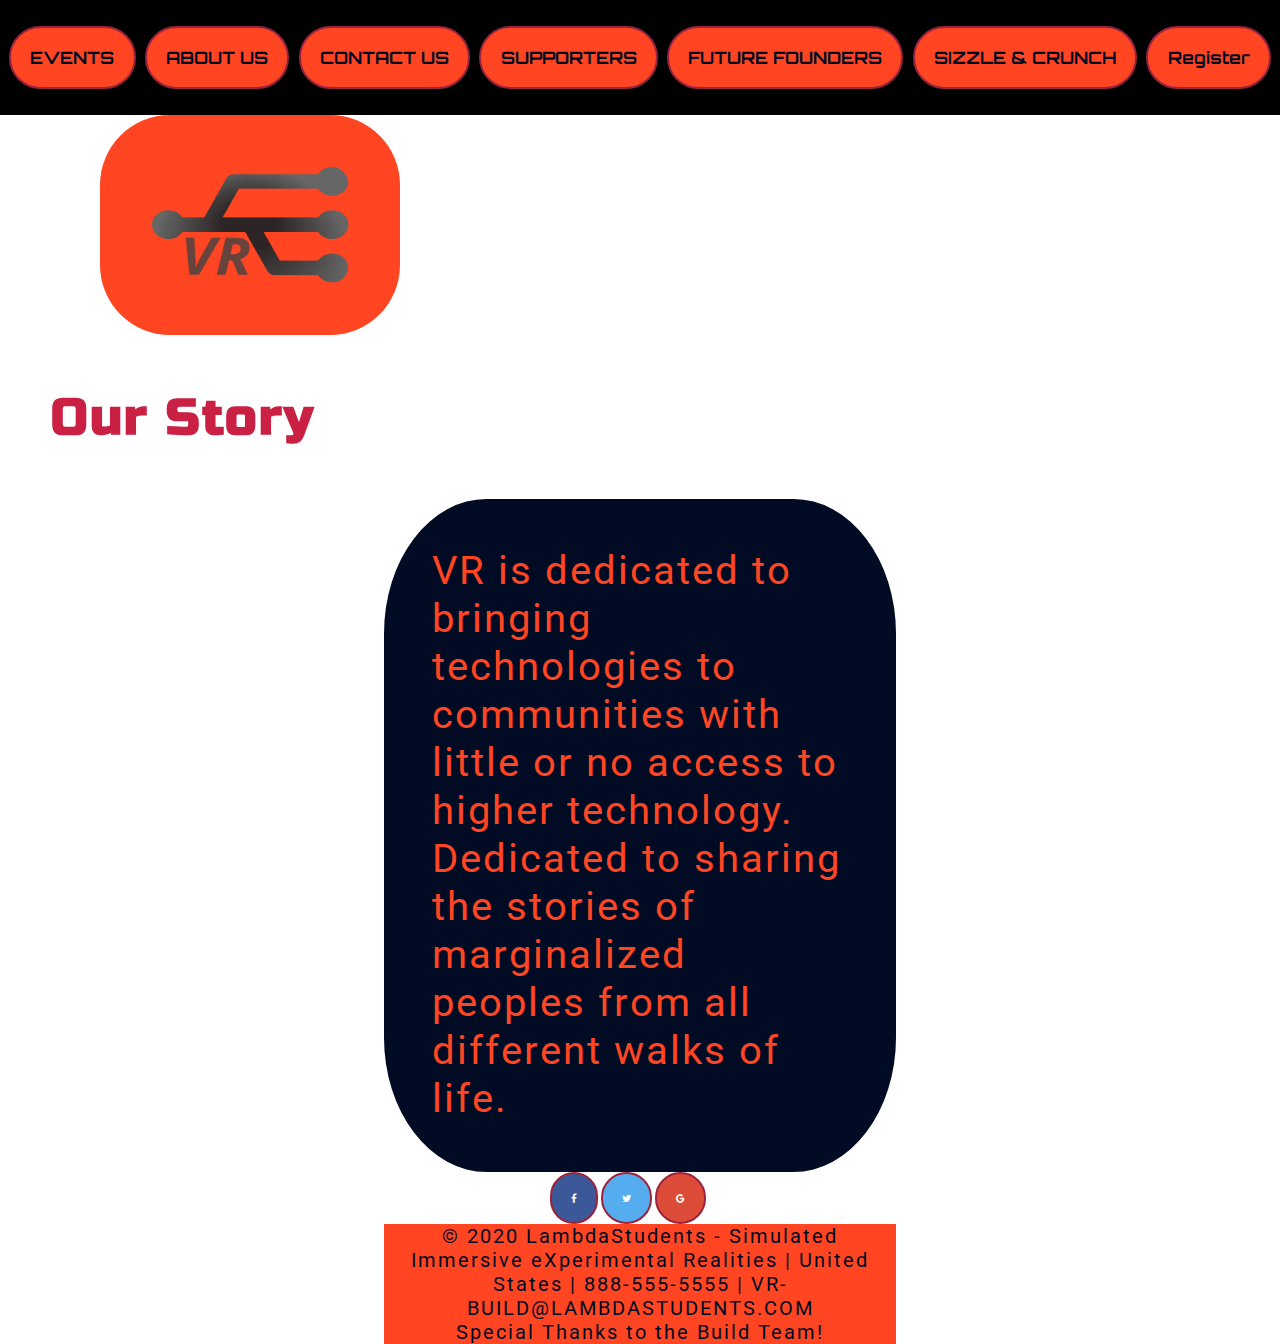
==== commit c48a7d1a: "Feature Freeze commit" ====
--- a/index.html
+++ b/index.html
@@ -48,13 +48,16 @@
     </header>
     <div>
       <footer>
-        <a href="#" class="fa fa-facebook"></a>
-        <a href="#" class="fa fa-twitter"></a>
-        <a href="#" class="fa fa-google"></a>
+        <div class="social">
+          <a href="#" class="fa fa-facebook"></a>
+          <a href="#" class="fa fa-twitter"></a>
+          <a href="#" class="fa fa-google"></a>
+        </div>
+
         <p2>
           © 2020 LambdaStudents - Simulated Immersive eXperimental Realities |
           United States | 888-555-5555 | VR-BUILD@LAMBDASTUDENTS.COM
-          <br />Special Thanks to the build team!
+          <br />Special Thanks to the Build Team!
         </p2>
       </footer>
     </div>
--- a/index.css
+++ b/index.css
@@ -241,6 +241,10 @@
   margin-left: 550px;
 }
 
+.social {
+  align-self: auto;
+  justify-content: center;
+}
 .fa-twitter {
   background: #55acee;
   color: white;
